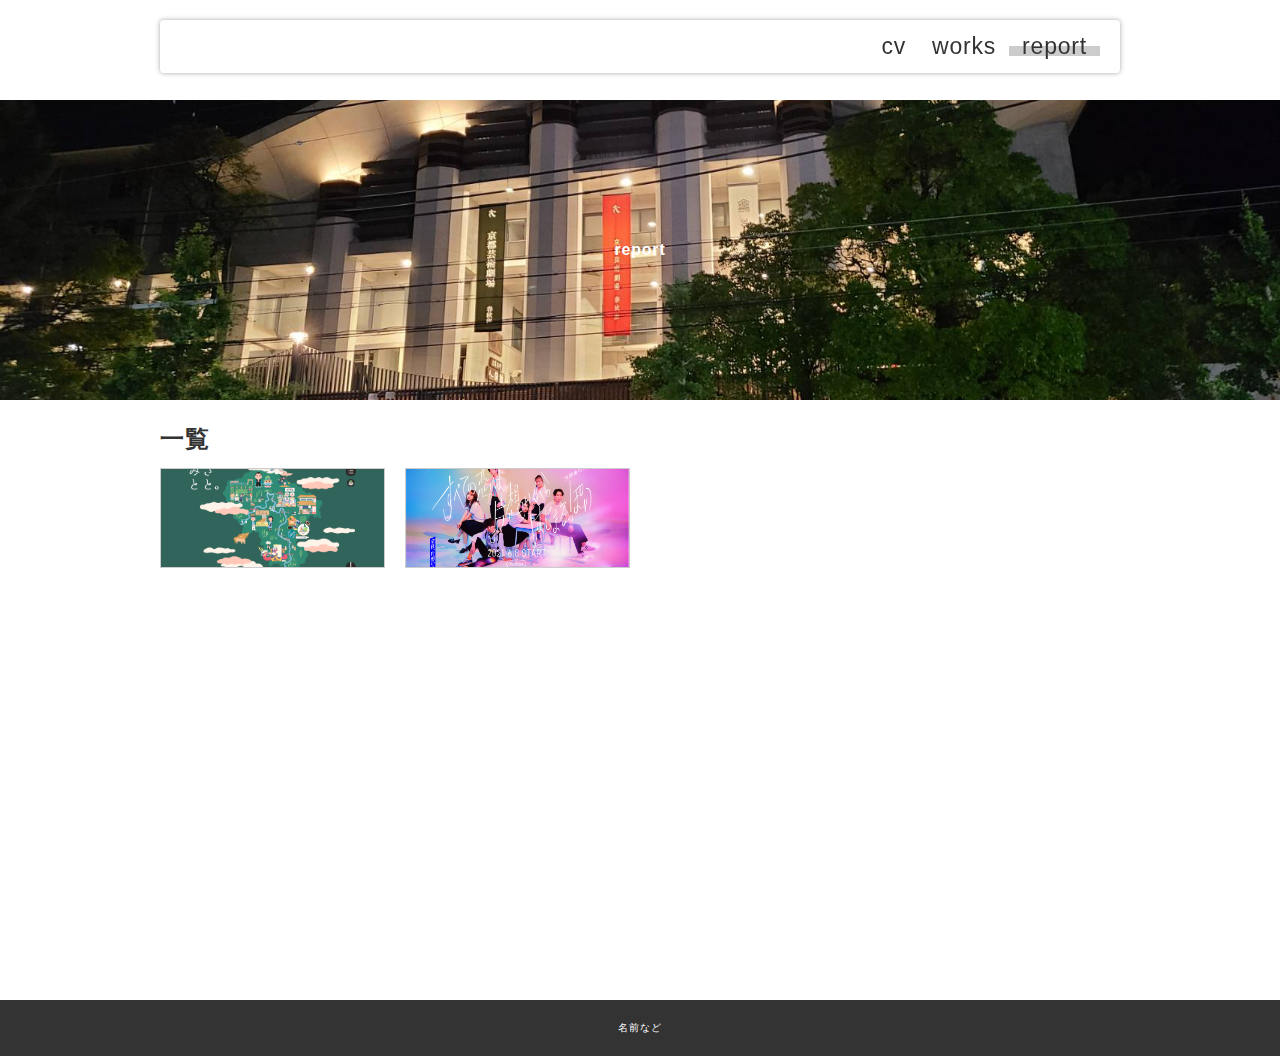
==== reports/index.html @ d63930df "Update index.html" ====
<!DOCTYPE html>
<html lang="ja">
<head>
  <meta charset="UTF-8">
  <meta http-equiv="X-UA-Compatible" content="IE=edge">
  <meta name="viewport" content="width=device-width, initial-scale=1.0">
  <!-- トップページとはリンクが変わるので注意 -->
  <link rel="stylesheet" href="../css/style.css">
  <title>レポート一覧ページ</title>
</head>
<body class="contents_page">
  
  <header>
    <div class="inner">
      <p id="header_logo">
        <a href="../index.html"><img src="../images/logo.svg" alt=""></a>
      </p>
      <ul id="global_menu">
        <!-- トップページとはリンクが変わるので注意 -->
        <li><a href="../cv.html">cv</a></li>
        <li><a href="../works/index.html">works</a></li>
        <li class="current"><a href="./index.html">report</a></li>
      </ul>
    </div>
  </header>

  <section>
    <!-- 空の要素だけどcssで背景を設定している -->
    <div class="report_eye_catch">
      report
    </div>
    <div class="contents">
      <h2>一覧</h2>
      <ul class="thumb_list">
        <li><a href="./report01.html"><img src="./images/misatoto3.png" alt="サムネイル"></a></li>
        <li><a href="#"><img src="./images/thumb02.png" alt="サムネイル"></a></li>
      </ul>
    </div>
  </section>

  <footer>
    名前など
  </footer>


</body>
</html>
---- css/style.css ----
@charset "UTF-8";
/*======================================================
基本
======================================================*/
* {
  box-sizing: border-box;
  margin: 0;
  padding: 0;
}

html {
  font-size: 62.5%;
}

html,
body {
  height: 100%;
  font-feature-settings: "palt";
  background-color: #fff;
  position: relative;
}

body {
  font-size: 1.6rem;
  line-height: 1.6;
  font-family: "游ゴシック体", YuGothic, "游ゴシック", "Yu Gothic", "ヒラギノ角ゴ ProN W3", "Hiragino Kaku Gothic ProN", "メイリオ", Meiryo, sans-serif;
  color: #333333;
  letter-spacing: 0.05em;
}

body.contents_page {
  padding-top: 100px;
}

a {
  color: inherit;
  transition: 0.3s opacity;
}

a:hover {
  opacity: 0.7;
}

img {
  max-width: 100%;
  height: auto;
}

li {
  list-style: none;
}

@media (min-width: 901px) {
  .sp_only {
    display: none !important;
  }
}

@media (max-width: 900px) {
  .pc_only {
    display: none !important;
  }
}

/*======================================================
header
======================================================*/
header {
  position: fixed;
  z-index: 2;
  max-width: 1000px;
  top: 0;
  left: 0;
  right: 0;
  margin: auto;
}

header a {
  display: block;
  text-decoration: none;
}

header .inner {
  display: flex;
  background-color: #fff;
  justify-content: space-between;
  padding: 15px 20px;
  box-shadow: 0px 0px 5px rgba(0, 0, 0, 0.35);
  border-radius: 4px;
  margin: 20px;
}

/*======================================================
footer
======================================================*/
footer {
  background-color: #333;
  color: #fff;
  text-align: center;
  padding: 20px;
  font-size: 10px;
}

/*======================================================
コンテンツ
======================================================*/
#header_logo img {
  display: block;
}

#global_menu {
  display: flex;
  font-size: 23px;
  position: relative;
}

#global_menu a {
  padding: 0px 13px;
  line-height: 1;
  position: relative;
}

#global_menu li {
  position: relative;
}

#global_menu li.current::before {
  content: "";
  bottom: 2px;
  position: absolute;
  width: 100%;
  height: 10px;
  background-color: #ccc;
}

.top_eye_catch {
  height: 1000px;
  background-image: url(../images/kazegatuyoihi\ 2.gif);
  background-size: cover;
  background-position: center center;
  background-attachment: fixed;
  display: flex;
  align-items: center;
  justify-content: center;
  color: #fff;
  font-weight: bold;
}

.report_eye_catch {
  height: 300px;
  background-image: url(../images/66561.jpg);
  background-size: cover;
  background-position: center center;
  display: flex;
  align-items: center;
  justify-content: center;
  color: #fff;
  font-weight: bold;
}

.contents {
  max-width: 1000px;
  min-height: 600px;
  padding: 20px;
  margin: auto;
}

.thumb_list {
  display: flex;
  flex-wrap: wrap;
  margin: 0 -10px;
}

.thumb_list li {
  width: 25%;
  height: 120px;
  padding: 10px;
}

.thumb_list li a {
  display: block;
  height: 100%;
}

.thumb_list li a img {
  display: block;
  border: 1px solid #ccc;
  width: 100%;
  height: 100%;
  object-fit: cover;
  object-position: center center;
}

/*======================================================
report
======================================================*/
.report {
  border: 1px solid #ccc;
  padding: 40px;
}

.report .outline {
  margin-bottom: 40px;
  display: flex;
}

.report .outline .pic {
  width: 45%;
  border: 3px solid #999;
}

.report .outline .txt {
  flex: 1;
  padding-left: 20px;
}

.report h1 {
  margin-bottom: 20px;
  padding-left: 10px;
  border-left: 5px solid #ff9a02;
}

.ex_link {
  display: inline-block;
  position: relative;
  padding: 4px;
  padding-left: 26px;
}

.ex_link::before {
  box-sizing: border-box;
  content: "";
  display: block;
  width: 20px;
  height: 14px;
  border: 3px solid #666;
  border-radius: 3px;
  position: absolute;
  left: 0;
  top: 0;
  bottom: 0;
  margin: auto;
}

/*======================================================
汎用
======================================================*/
.mb_m {
  margin-bottom: 20px;
}
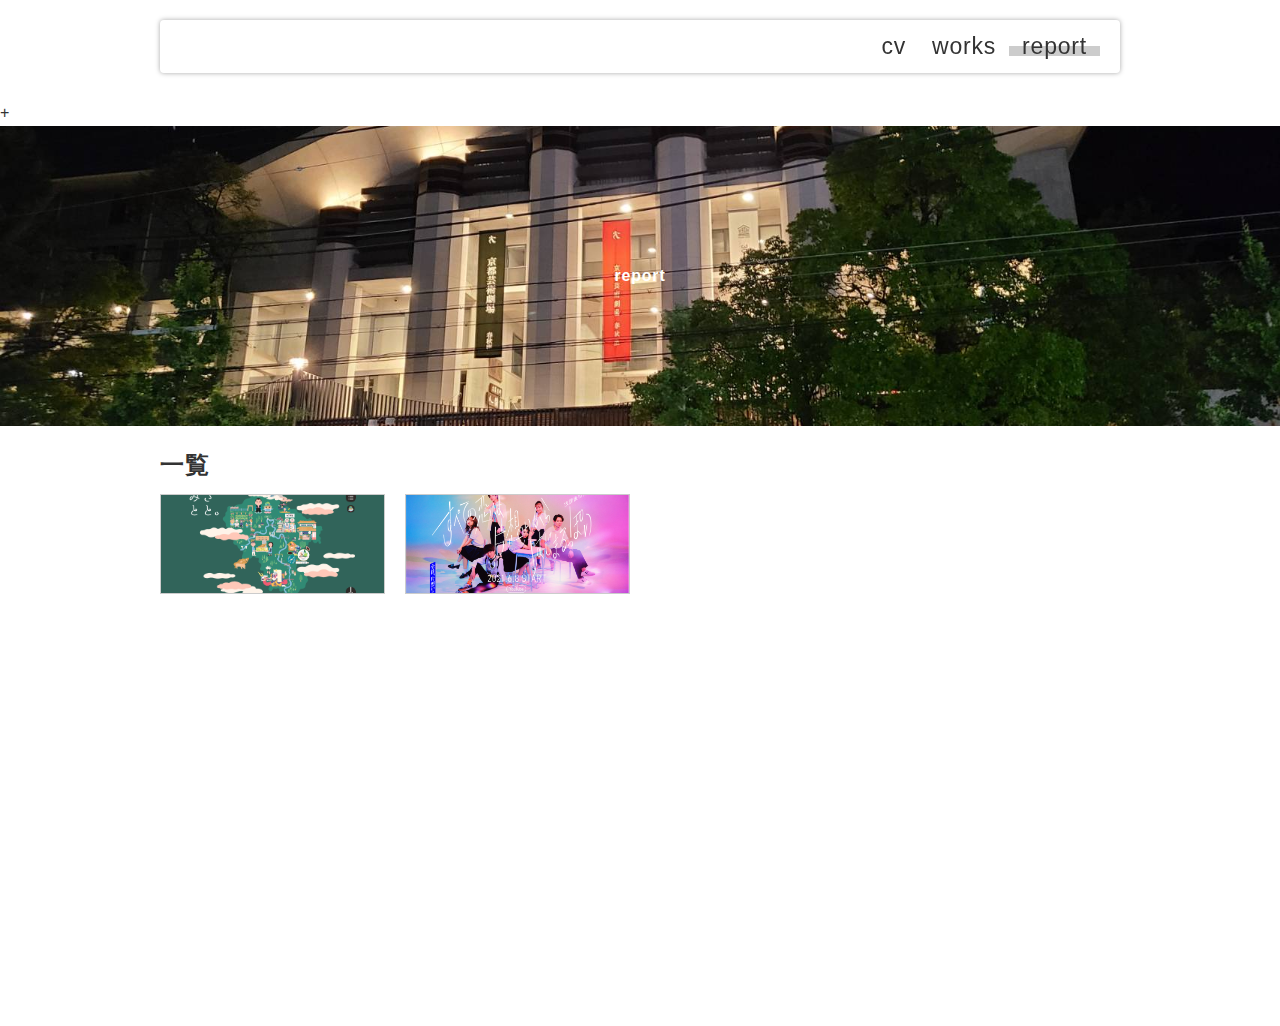
==== commit 0a4b40e6: "Update index.html" ====
--- a/reports/index.html
+++ b/reports/index.html
@@ -1,4 +1,4 @@
-<!DOCTYPE html>
++<!DOCTYPE html>
 <html lang="ja">
 <head>
   <meta charset="UTF-8">
@@ -19,7 +19,7 @@
         <!-- トップページとはリンクが変わるので注意 -->
         <li><a href="../cv.html">cv</a></li>
         <li><a href="../works/index.html">works</a></li>
-        <li class="current"><a href="./index.html">report</a></li>
+        <li class="current"><a href="../index.html">report</a></li>
       </ul>
     </div>
   </header>
@@ -34,14 +34,4 @@
       <ul class="thumb_list">
         <li><a href="./report01.html"><img src="./images/misatoto3.png" alt="サムネイル"></a></li>
         <li><a href="#"><img src="./images/thumb02.png" alt="サムネイル"></a></li>
-      </ul>
-    </div>
-  </section>
-
-  <footer>
-    名前など
-  </footer>
-
-
-</body>
-</html>+      </ul>--- a/css/style.css
+++ b/css/style.css
@@ -248,3 +248,76 @@
 .mb_m {
   margin-bottom: 20px;
 }
+
+.img_wrap{
+  border: 1px solid #ddd;
+  width: 300px;
+  height: 226px;
+  margin: 20px auto 0;
+  transition-duration: 0.5s;
+}
+.img_wrap img{
+  width: 100%;
+  cursor: pointer;
+}
+.img_wrap:hover{
+  box-shadow: 10px 10px 10px rgba(0,0,0,0.5);
+  transform: translateY(-10px);
+  transition-duration: 0.5s;
+}
+
+#case1{
+  border-left: 1px solid #000;
+  margin-left: 30px;
+  }
+  
+ #case1 li{
+  display: flex;
+  align-items: flex-start;
+  margin-bottom: 14px;
+ }
+  
+ #case1 li .year{
+  width: 80px;
+  display: flex;
+  align-items: center;
+ }
+  
+ #case1 li .year::before{
+  content: '';
+  display: block;
+  position: relative;
+  width: 14px;
+  height: 14px;
+  border-radius: 7px;
+  background-color: #0acc7b;
+  left: -7px;
+  margin-right: 5px;
+ }
+  
+ #case1 li .date{
+  width: 60px;
+ }
+  
+ #case1 li .content{
+  flex: 1;
+  font-size: large;
+ }
+ 
+ #case2 li{
+   display: flex;
+   background: color rgb(0, 0, 255);
+   padding-bottom: 20px
+ }
+
+ #case2 li .year{
+   background-color:rgb(255, 0, 0);
+   width: 100px;
+   font-size:20px;
+   font-weight: bold; 
+ }
+
+ #case2 li .content{
+   background-color:rgb(0, 255, 0);
+   flex: 1;
+ }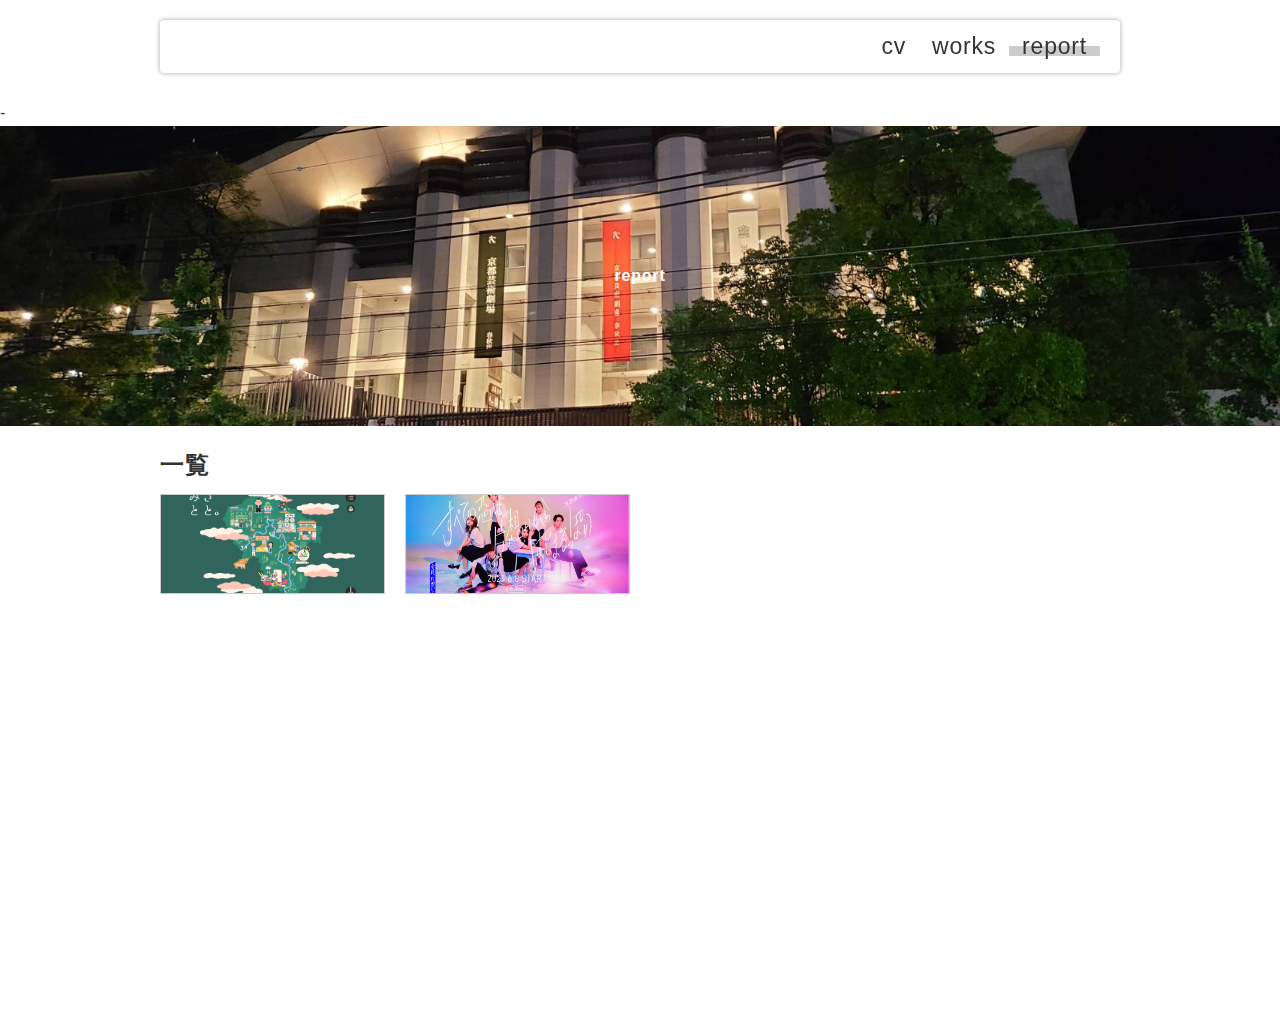
==== commit 427e273f: "Update index.html" ====
--- a/reports/index.html
+++ b/reports/index.html
@@ -1,4 +1,4 @@
-+<!DOCTYPE html>
+-<!DOCTYPE html>
 <html lang="ja">
 <head>
   <meta charset="UTF-8">
@@ -19,7 +19,7 @@
         <!-- トップページとはリンクが変わるので注意 -->
         <li><a href="../cv.html">cv</a></li>
         <li><a href="../works/index.html">works</a></li>
-        <li class="current"><a href="../index.html">report</a></li>
+        <li class="current"><a href="./index.html">report</a></li>
       </ul>
     </div>
   </header>
@@ -34,4 +34,5 @@
       <ul class="thumb_list">
         <li><a href="./report01.html"><img src="./images/misatoto3.png" alt="サムネイル"></a></li>
         <li><a href="#"><img src="./images/thumb02.png" alt="サムネイル"></a></li>
-      </ul>+      </ul>
+    </div>--- a/css/style.css
+++ b/css/style.css
@@ -320,4 +320,8 @@
  #case2 li .content{
    background-color:rgb(0, 255, 0);
    flex: 1;
- }+ }
+
+ .outline .pic iframe {
+   width: 100%;
+ }
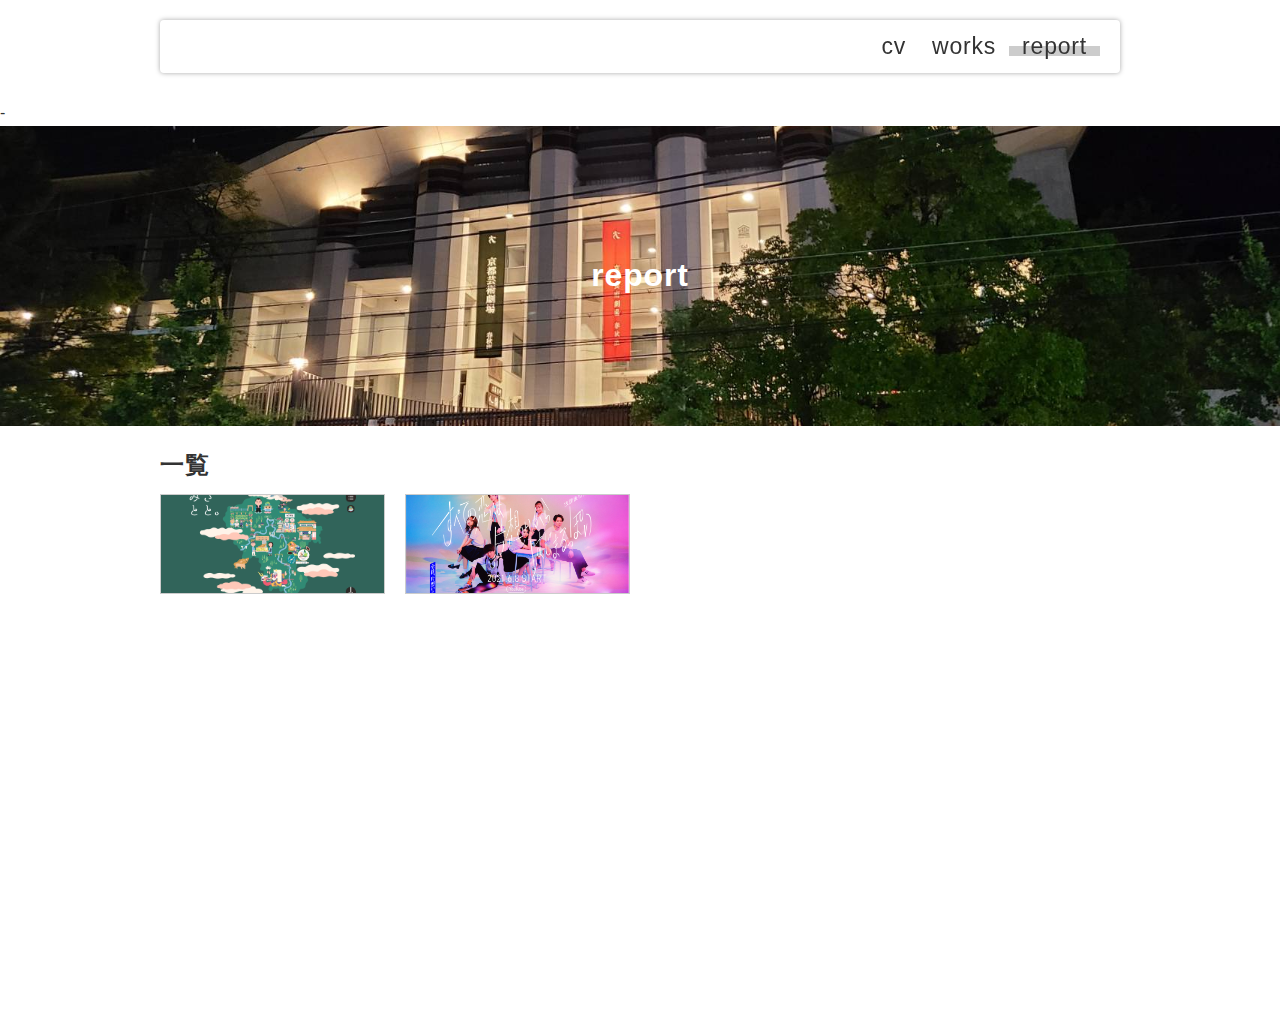
==== commit c69e3cf7: "Update index.html" ====
--- a/reports/index.html
+++ b/reports/index.html
@@ -27,7 +27,7 @@
   <section>
     <!-- 空の要素だけどcssで背景を設定している -->
     <div class="report_eye_catch">
-      report
+      <h1>report</h1>
     </div>
     <div class="contents">
       <h2>一覧</h2>
--- a/css/style.css
+++ b/css/style.css
@@ -325,3 +325,7 @@
  .outline .pic iframe {
    width: 100%;
  }
+
+ .moji{
+   font-size: large;
+ }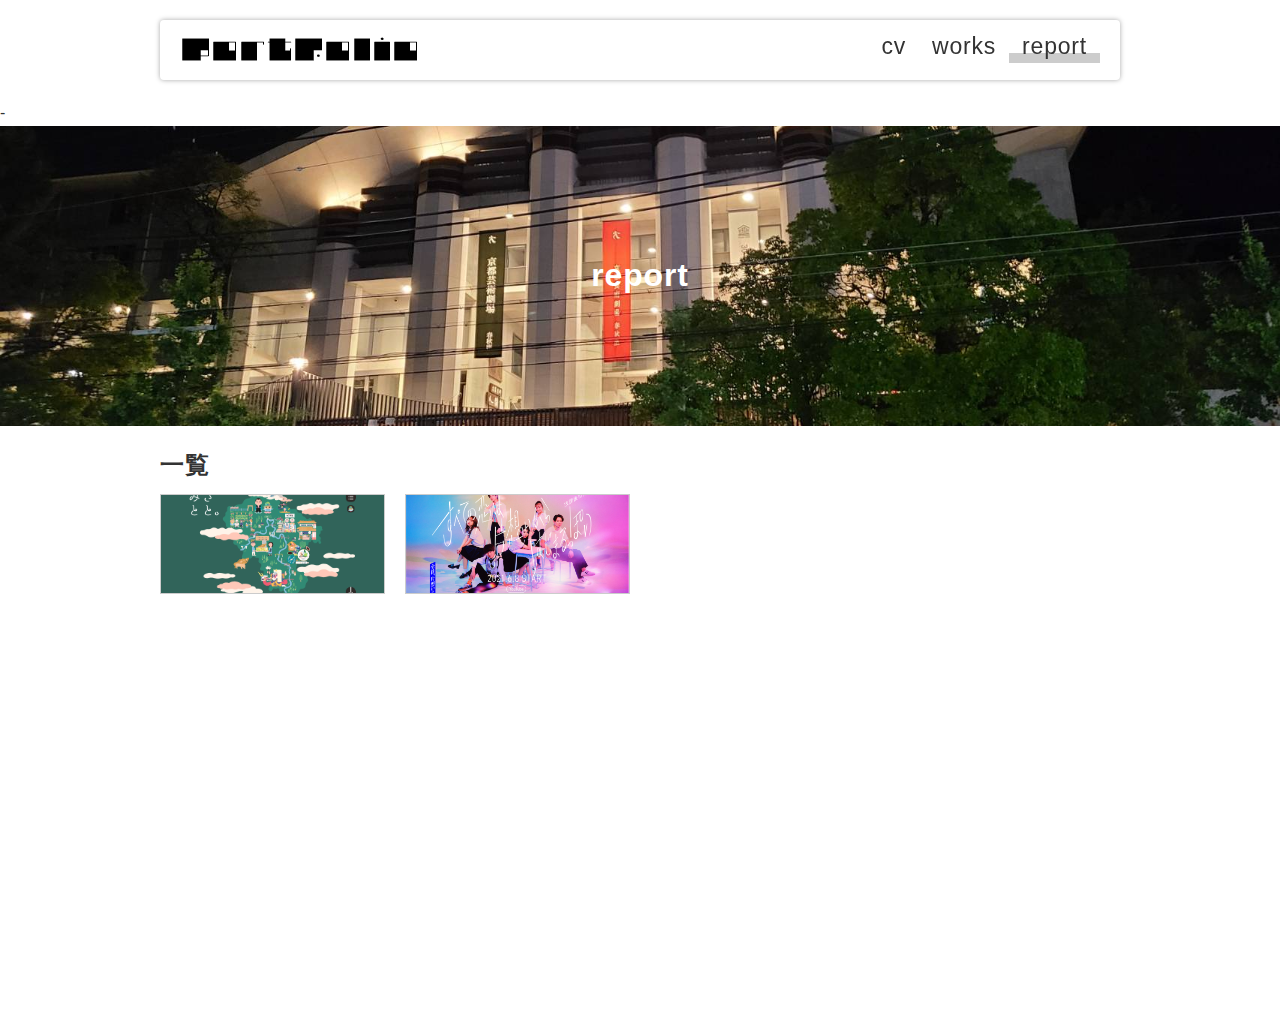
==== commit 14ded439: "a" ====
--- a/reports/index.html
+++ b/reports/index.html
@@ -13,7 +13,7 @@
   <header>
     <div class="inner">
       <p id="header_logo">
-        <a href="../index.html"><img src="../images/logo.svg" alt=""></a>
+        <a href="../index.html"><img src="../images/1x/1Port.png" alt=""></a>
       </p>
       <ul id="global_menu">
         <!-- トップページとはリンクが変わるので注意 -->
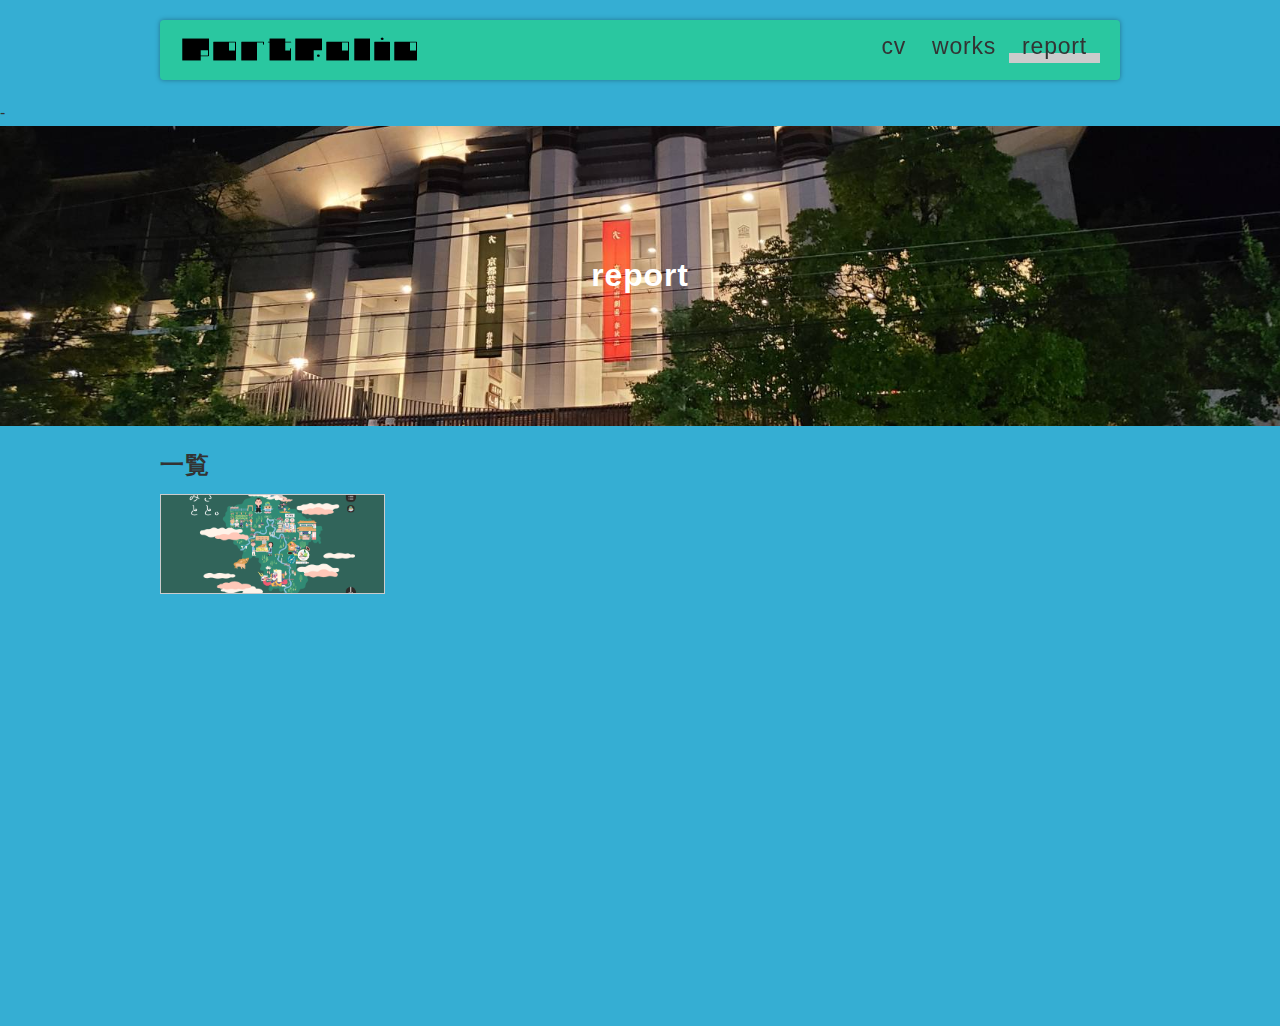
==== commit 5f552c9f: "Update index.html" ====
--- a/reports/index.html
+++ b/reports/index.html
@@ -33,6 +33,6 @@
       <h2>一覧</h2>
       <ul class="thumb_list">
         <li><a href="./report01.html"><img src="./images/misatoto3.png" alt="サムネイル"></a></li>
-        <li><a href="#"><img src="./images/thumb02.png" alt="サムネイル"></a></li>
+      
       </ul>
     </div>--- a/css/style.css
+++ b/css/style.css
@@ -16,7 +16,7 @@
 body {
   height: 100%;
   font-feature-settings: "palt";
-  background-color: #fff;
+  background-color: rgb(53, 174, 211);
   position: relative;
 }
 
@@ -82,7 +82,7 @@
 
 header .inner {
   display: flex;
-  background-color: #fff;
+  background-color: rgb(42, 199, 160);
   justify-content: space-between;
   padding: 15px 20px;
   box-shadow: 0px 0px 5px rgba(0, 0, 0, 0.35);
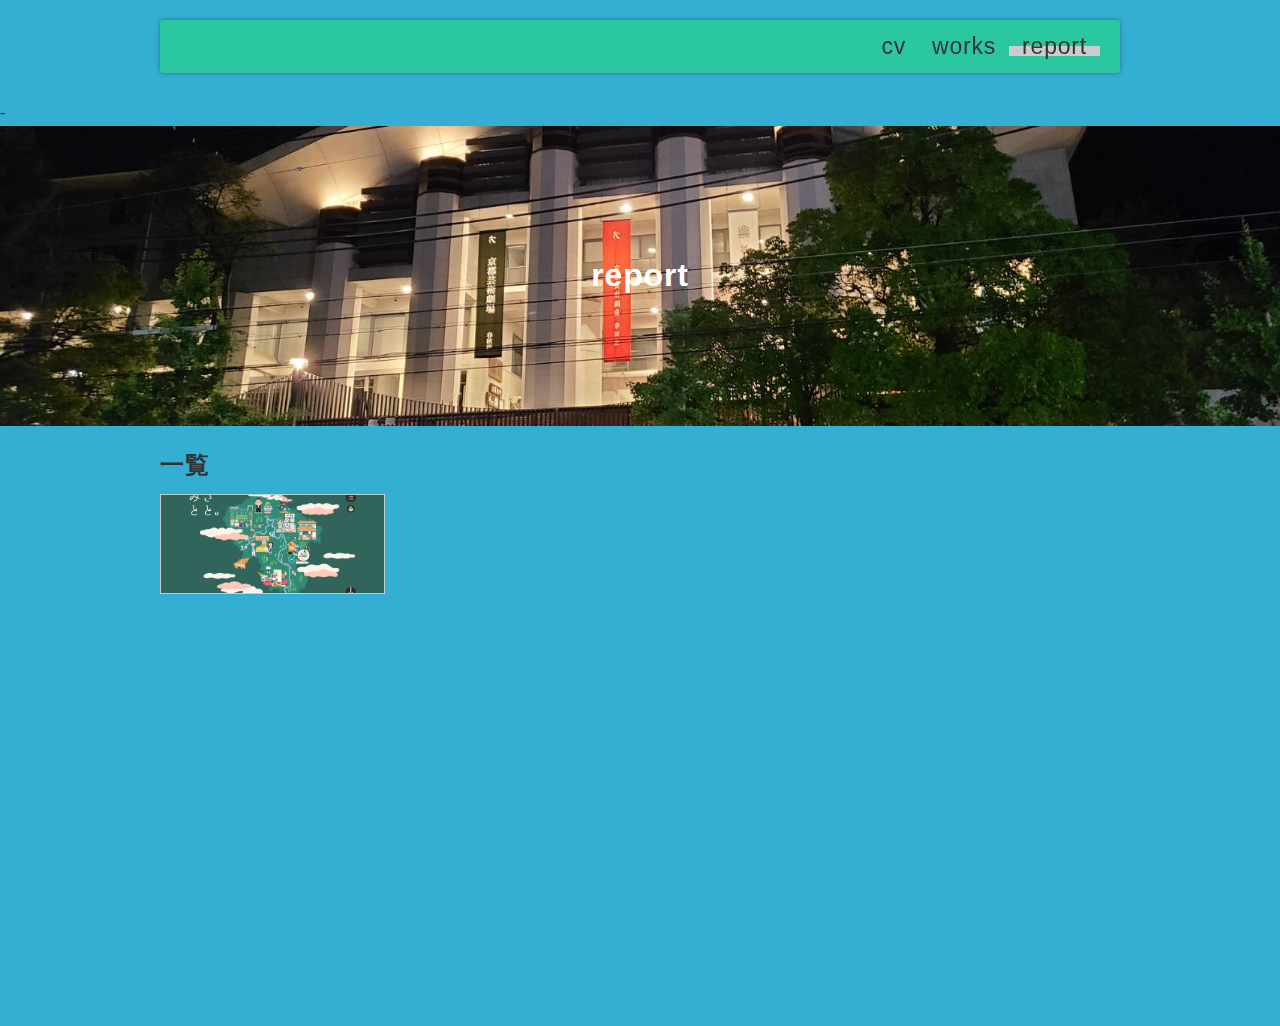
==== commit 56ab211f: "a" ====
--- a/reports/index.html
+++ b/reports/index.html
@@ -13,7 +13,7 @@
   <header>
     <div class="inner">
       <p id="header_logo">
-        <a href="../index.html"><img src="../images/1x/1Port.png" alt=""></a>
+        <a href="../index.html"><img src="../images/" alt=""></a>
       </p>
       <ul id="global_menu">
         <!-- トップページとはリンクが変わるので注意 -->
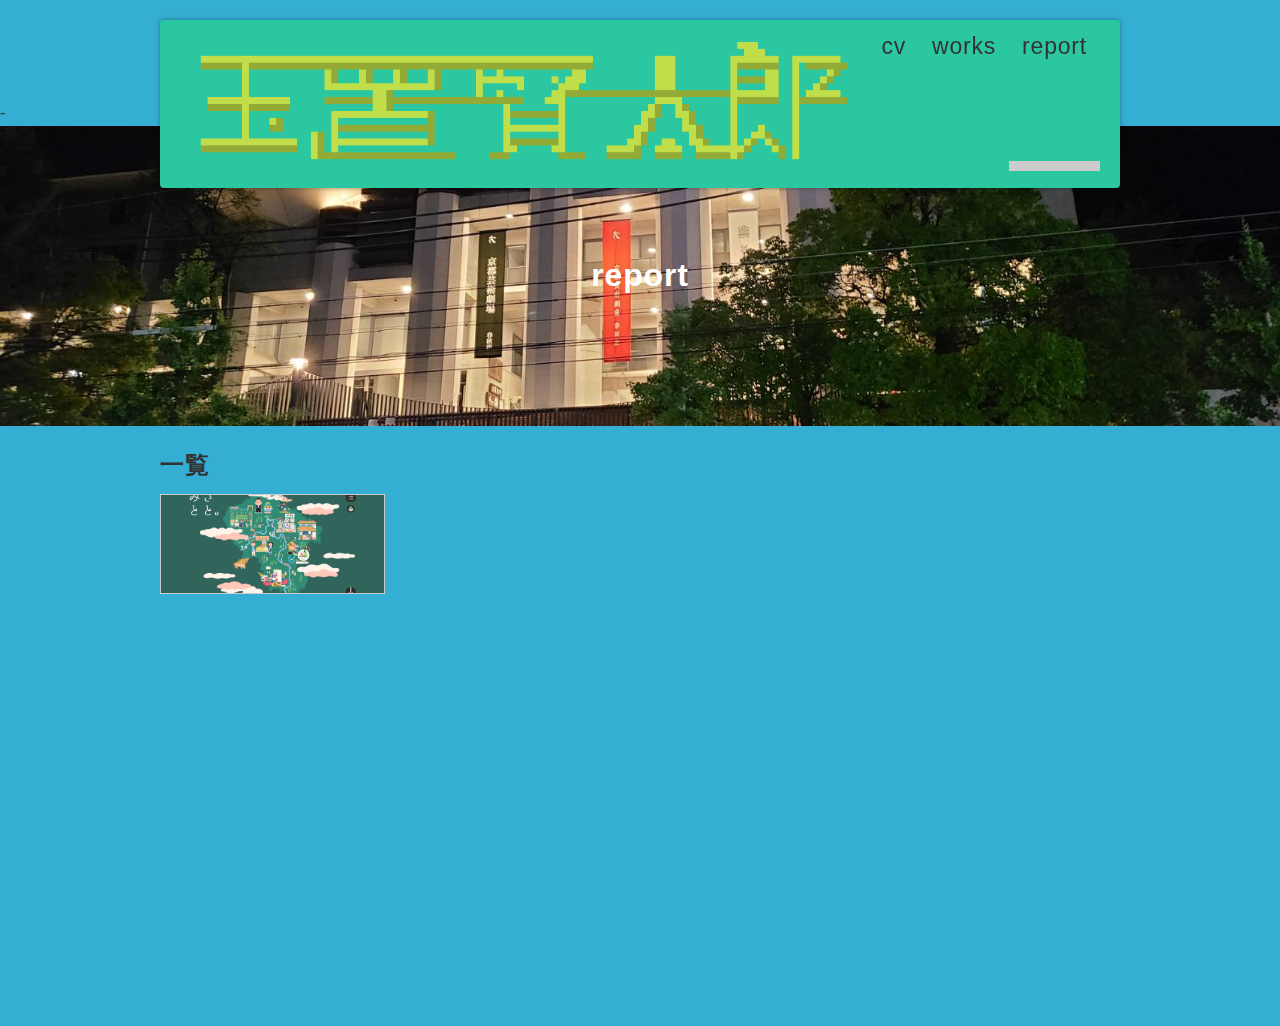
==== commit b88f9b5e: "a" ====
--- a/reports/index.html
+++ b/reports/index.html
@@ -13,7 +13,7 @@
   <header>
     <div class="inner">
       <p id="header_logo">
-        <a href="../index.html"><img src="../images/" alt=""></a>
+        <a href="../index.html"><img src="../images/ tamakikenntarou.png" alt=""></a>
       </p>
       <ul id="global_menu">
         <!-- トップページとはリンクが変わるので注意 -->
